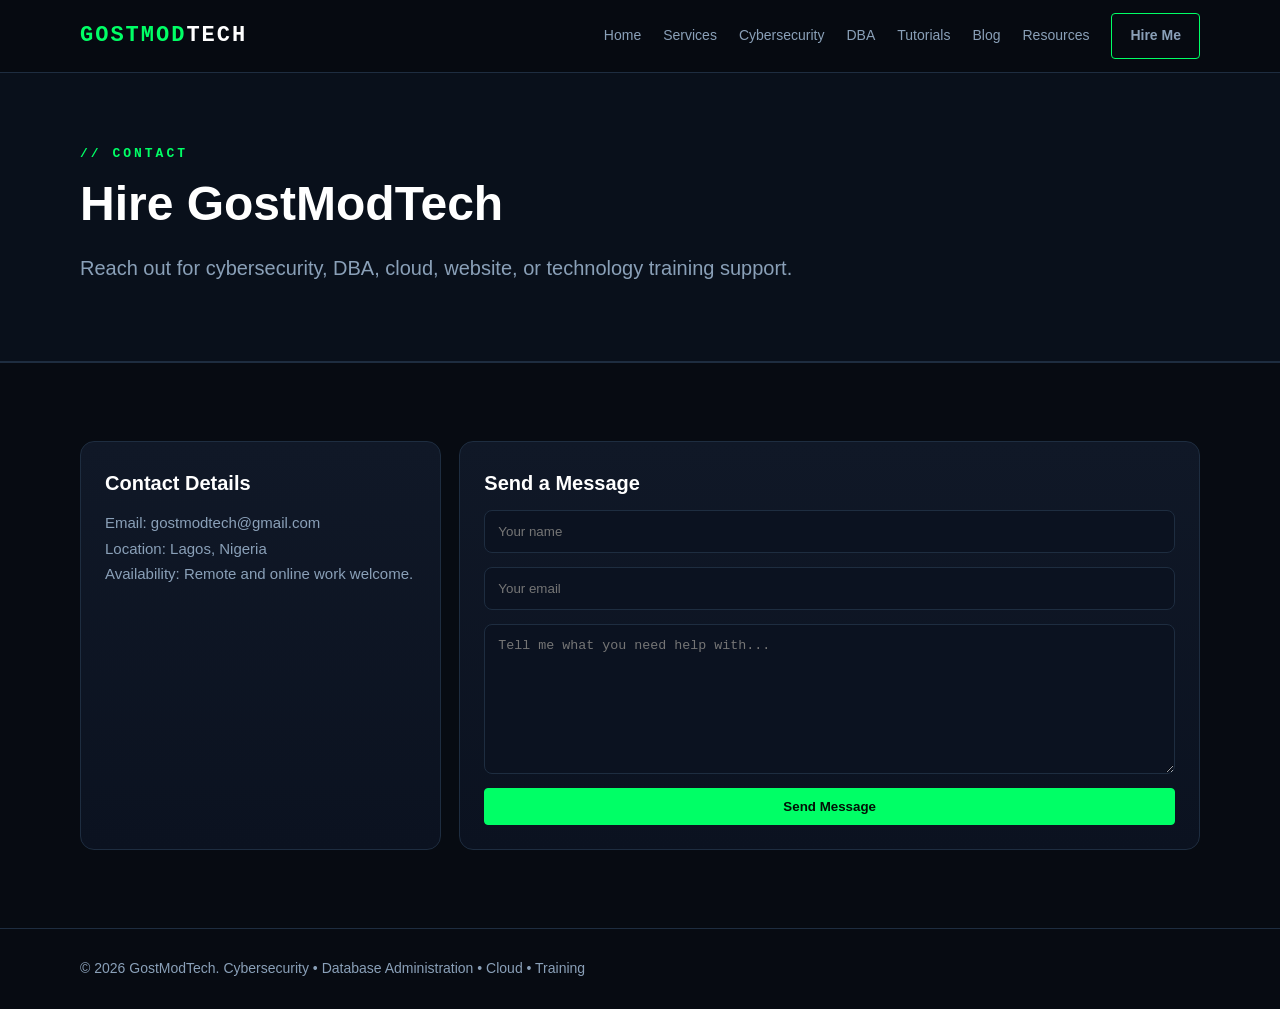
==== contact.html @ b6c2ae73 "Add files via upload" ====
<!doctype html>
<html lang="en">
<head>
<meta charset="utf-8">
<meta name="viewport" content="width=device-width,initial-scale=1">
<title>Contact | GostModTech</title>
<meta name="description" content="GostModTech offers cybersecurity, database administration, cloud, OSINT, and technology training content.">
<link rel="stylesheet" href="assets/css/style.css">
</head>
<body>

<header class="topbar"><div class="container nav">
<a class="logo" href="index.html">GOSTMOD<span>TECH</span></a>
<button class="mobile">Menu</button>
<nav class="menu">
<a href="index.html">Home</a>
<a href="services.html">Services</a>
<a href="cybersecurity.html">Cybersecurity</a>
<a href="dba.html">DBA</a>
<a href="tutorials.html">Tutorials</a>
<a href="blog.html">Blog</a>
<a href="resources.html">Resources</a>
<a class="btn" href="contact.html">Hire Me</a>
</nav></div></header>


<section class="page-hero"><div class="container"><div class="kicker">// Contact</div><h1>Hire GostModTech</h1><p class="lead">Reach out for cybersecurity, DBA, cloud, website, or technology training support.</p></div></section>
<section class="section"><div class="container grid">
 <div class="card"><h3>Contact Details</h3><p>Email: gostmodtech@gmail.com</p><p>Location: Lagos, Nigeria</p><p>Availability: Remote and online work welcome.</p></div>
 <div class="card" style="grid-column:span 2">
  <h3>Send a Message</h3>
  <form name="contact" method="POST" data-netlify="true" class="form">
   <input type="hidden" name="form-name" value="contact">
   <input name="name" placeholder="Your name" required>
   <input name="email" type="email" placeholder="Your email" required>
   <textarea name="message" placeholder="Tell me what you need help with..." required></textarea>
   <button class="btn fill" type="submit">Send Message</button>
  </form>
 </div>
</div></section>


<footer class="footer"><div class="container">© 2026 GostModTech. Cybersecurity • Database Administration • Cloud • Training</div></footer>
<script src="assets/js/main.js"></script>

</body>
</html>
---- assets/css/style.css ----
:root{
  --bg:#070b12;--bg2:#0d1320;--card:#101827;--card2:#0b1220;
  --text:#d8e6f3;--muted:#8aa0b8;--green:#00ff66;--green2:#00c853;
  --cyan:#38bdf8;--border:#1e2d40;--white:#ffffff;
}
*{box-sizing:border-box;margin:0;padding:0}
html{scroll-behavior:smooth}
body{font-family:Inter,Arial,sans-serif;background:var(--bg);color:var(--text);line-height:1.7}
a{color:inherit;text-decoration:none}
.container{width:min(1120px,92%);margin:auto}
.topbar{position:sticky;top:0;z-index:50;background:rgba(7,11,18,.92);backdrop-filter:blur(14px);border-bottom:1px solid var(--border)}
.nav{height:72px;display:flex;align-items:center;justify-content:space-between;gap:24px}
.logo{font-family:"Courier New",monospace;font-size:22px;font-weight:900;letter-spacing:2px;color:var(--green)}
.logo span{color:var(--white)}
.menu{display:flex;gap:22px;align-items:center}
.menu a{font-size:14px;color:var(--muted)}
.menu a:hover,.menu a.active{color:var(--green)}
.btn{display:inline-block;border:1px solid var(--green);padding:10px 18px;border-radius:4px;font-weight:700;color:var(--green)}
.btn.fill{background:var(--green);color:#021006}
.btn:hover{transform:translateY(-1px)}
.mobile{display:none;background:none;border:1px solid var(--border);color:var(--text);padding:8px 12px}
.hero{padding:95px 0 70px;background:
radial-gradient(circle at 75% 20%,rgba(0,255,102,.12),transparent 32%),
linear-gradient(180deg,#09101b 0%,#070b12 100%)}
.kicker{font-family:"Courier New",monospace;color:var(--green);letter-spacing:3px;font-weight:700;font-size:13px;text-transform:uppercase;margin-bottom:14px}
h1{font-size:clamp(38px,6vw,74px);line-height:1.05;color:var(--white);max-width:920px}
h1 span,.green{color:var(--green)}
.lead{font-size:20px;color:var(--muted);max-width:780px;margin:22px 0 30px}
.hero-grid{display:grid;grid-template-columns:1.25fr .75fr;gap:34px;align-items:center}
.terminal{background:#050913;border:1px solid var(--border);box-shadow:0 0 40px rgba(0,255,102,.08);border-radius:12px;overflow:hidden}
.term-head{background:#0f172a;padding:10px 14px;color:var(--muted);font-family:"Courier New",monospace;font-size:13px}
.term-body{padding:22px;font-family:"Courier New",monospace;color:#bfead1;font-size:14px}
.line{margin:10px 0}.prompt{color:var(--green)}
.stats{display:grid;grid-template-columns:repeat(4,1fr);gap:14px;margin-top:38px}
.stat{background:var(--card);border:1px solid var(--border);padding:18px;border-radius:10px}
.stat strong{display:block;color:var(--green);font-size:28px}.stat span{color:var(--muted);font-size:13px}
.section{padding:78px 0;border-top:1px solid var(--border)}
.section h2{font-size:36px;color:var(--white);margin-bottom:14px}
.section p.intro{color:var(--muted);max-width:760px;margin-bottom:34px}
.grid{display:grid;grid-template-columns:repeat(3,1fr);gap:18px}
.card{background:linear-gradient(180deg,var(--card),var(--card2));border:1px solid var(--border);border-radius:14px;padding:24px}
.card:hover{border-color:rgba(0,255,102,.55)}
.card h3{color:var(--white);margin-bottom:10px;font-size:20px}
.card p{color:var(--muted);font-size:15px}
.tag{display:inline-block;margin:14px 6px 0 0;padding:4px 9px;border:1px solid rgba(0,255,102,.25);color:var(--green);font-family:"Courier New",monospace;font-size:12px}
.cta{background:linear-gradient(135deg,rgba(0,255,102,.15),rgba(56,189,248,.08));border:1px solid var(--border);border-radius:18px;padding:36px;display:flex;justify-content:space-between;gap:20px;align-items:center}
.footer{border-top:1px solid var(--border);padding:28px 0;color:var(--muted);font-size:14px}
.form{display:grid;gap:14px}
input,textarea{width:100%;background:#0b1220;color:var(--text);border:1px solid var(--border);padding:13px;border-radius:8px}
textarea{min-height:150px}
.page-hero{padding:70px 0 46px;background:#09101b;border-bottom:1px solid var(--border)}
.page-hero h1{font-size:48px}.list{padding-left:18px;color:var(--muted)}.list li{margin:8px 0}
@media(max-width:850px){.hero-grid,.grid,.stats,.cta{grid-template-columns:1fr;display:grid}.menu{display:none}.menu.open{display:flex;position:absolute;top:72px;left:0;right:0;background:#070b12;flex-direction:column;padding:20px;border-bottom:1px solid var(--border)}.mobile{display:block}h1{font-size:42px}}
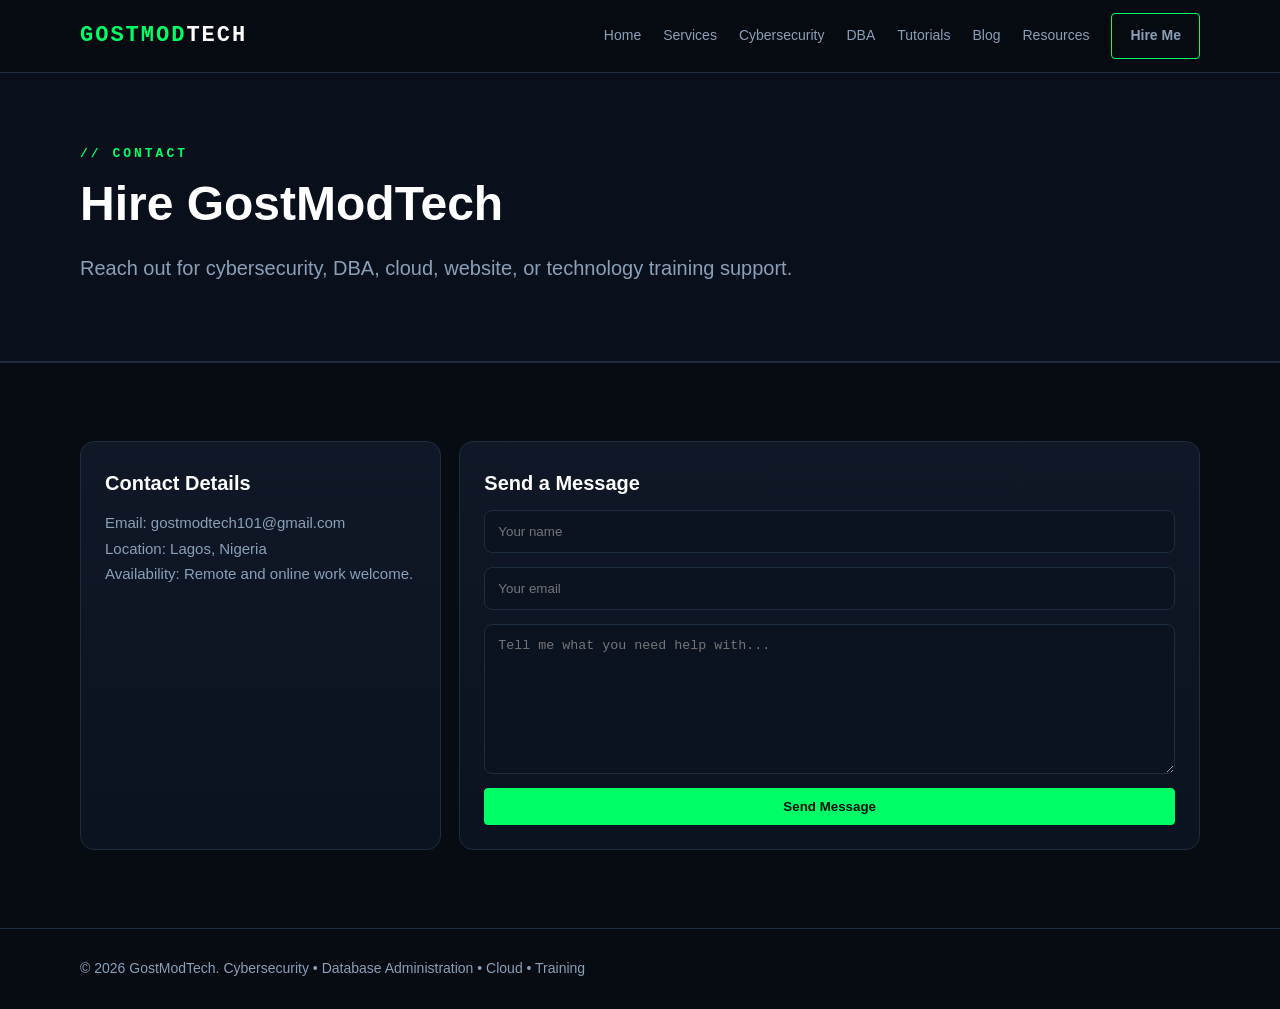
==== commit fb320071: "Modify contact details and form attributes Updated contact email and added honeypot field for spam p" ====
--- a/contact.html
+++ b/contact.html
@@ -26,10 +26,10 @@
 
 <section class="page-hero"><div class="container"><div class="kicker">// Contact</div><h1>Hire GostModTech</h1><p class="lead">Reach out for cybersecurity, DBA, cloud, website, or technology training support.</p></div></section>
 <section class="section"><div class="container grid">
- <div class="card"><h3>Contact Details</h3><p>Email: gostmodtech@gmail.com</p><p>Location: Lagos, Nigeria</p><p>Availability: Remote and online work welcome.</p></div>
+ <div class="card"><h3>Contact Details</h3><p>Email: gostmodtech101@gmail.com</p><p>Location: Lagos, Nigeria</p><p>Availability: Remote and online work welcome.</p></div>
  <div class="card" style="grid-column:span 2">
   <h3>Send a Message</h3>
-  <form name="contact" method="POST" data-netlify="true" class="form">
+  <form name="contact" method="POST" data-netlify="true" netlify-honeypot="bot-field" action="/thank-you.html" class="form">
    <input type="hidden" name="form-name" value="contact">
    <input name="name" placeholder="Your name" required>
    <input name="email" type="email" placeholder="Your email" required>
@@ -44,4 +44,4 @@
 <script src="assets/js/main.js"></script>
 
 </body>
-</html>+</html>
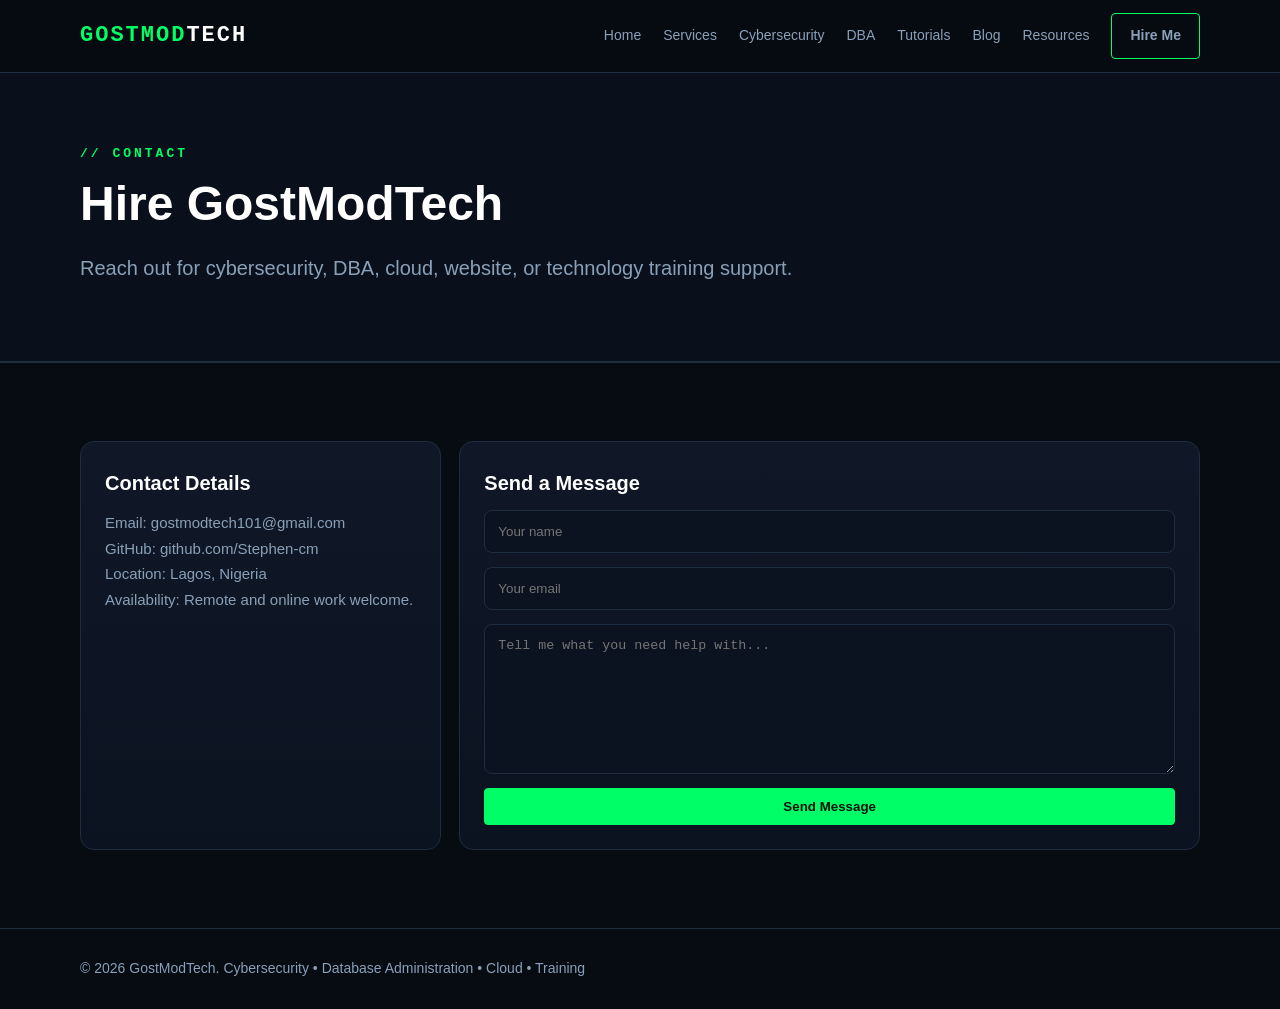
==== commit c7177d5d: "Add GitHub link to contact details section" ====
--- a/contact.html
+++ b/contact.html
@@ -26,7 +26,8 @@
 
 <section class="page-hero"><div class="container"><div class="kicker">// Contact</div><h1>Hire GostModTech</h1><p class="lead">Reach out for cybersecurity, DBA, cloud, website, or technology training support.</p></div></section>
 <section class="section"><div class="container grid">
- <div class="card"><h3>Contact Details</h3><p>Email: gostmodtech101@gmail.com</p><p>Location: Lagos, Nigeria</p><p>Availability: Remote and online work welcome.</p></div>
+ <div class="card"><h3>Contact Details</h3><p>Email: gostmodtech101@gmail.com</p><p>GitHub: <a href="https://github.com/Stephen-cm" target="_blank">github.com/Stephen-cm</a></p>
+<p>Location: Lagos, Nigeria</p><p>Availability: Remote and online work welcome.</p></div>
  <div class="card" style="grid-column:span 2">
   <h3>Send a Message</h3>
   <form name="contact" method="POST" data-netlify="true" netlify-honeypot="bot-field" action="/thank-you.html" class="form">
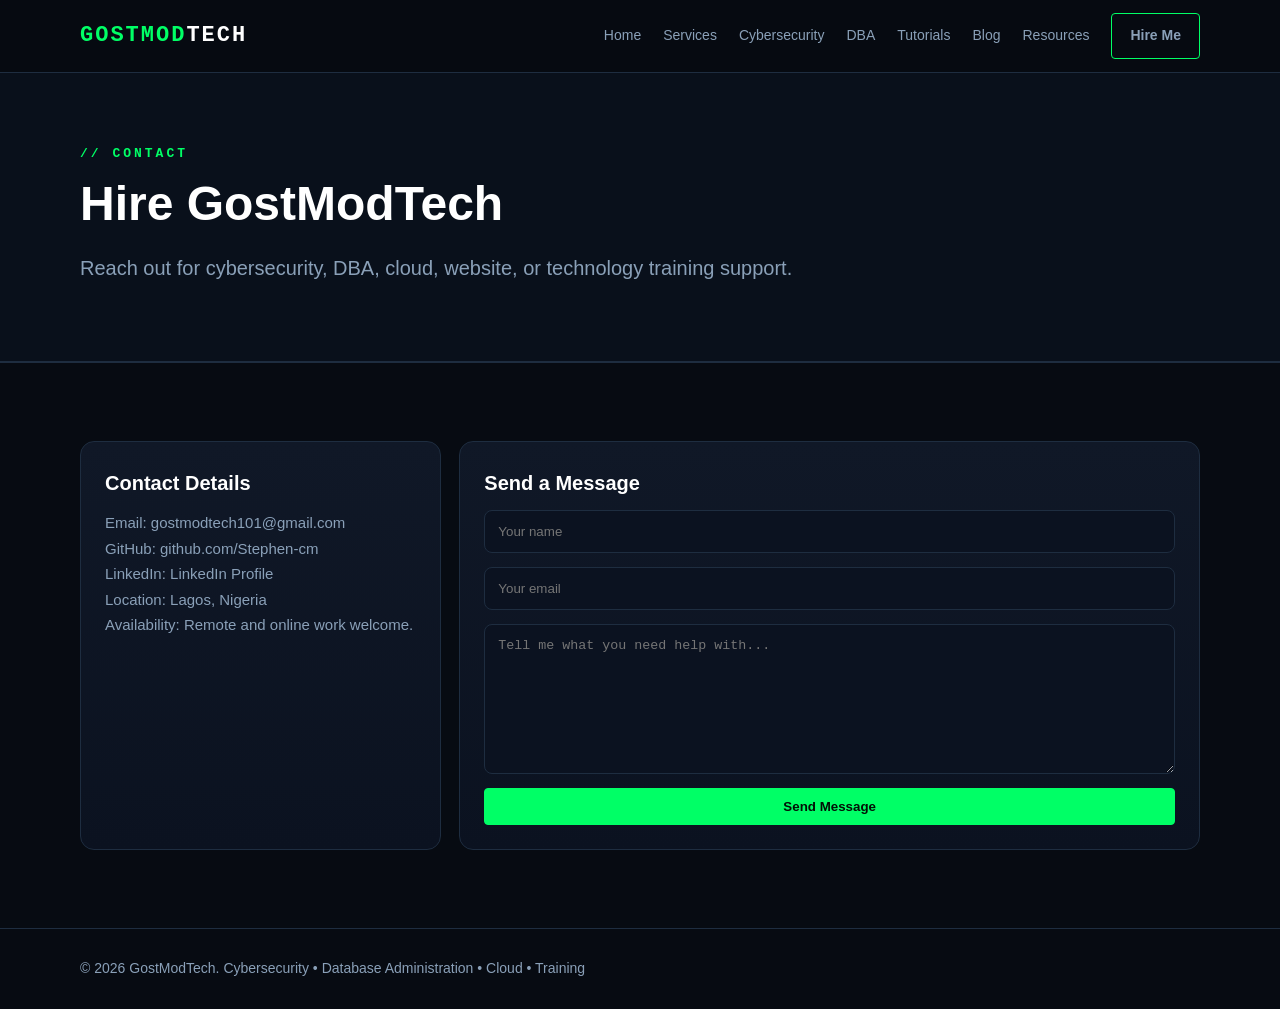
==== commit 1cb5fe66: "Add LinkedIn profile to contact information" ====
--- a/contact.html
+++ b/contact.html
@@ -27,7 +27,7 @@
 <section class="page-hero"><div class="container"><div class="kicker">// Contact</div><h1>Hire GostModTech</h1><p class="lead">Reach out for cybersecurity, DBA, cloud, website, or technology training support.</p></div></section>
 <section class="section"><div class="container grid">
  <div class="card"><h3>Contact Details</h3><p>Email: gostmodtech101@gmail.com</p><p>GitHub: <a href="https://github.com/Stephen-cm" target="_blank">github.com/Stephen-cm</a></p>
-<p>Location: Lagos, Nigeria</p><p>Availability: Remote and online work welcome.</p></div>
+<p>LinkedIn: <a href="https://www.linkedin.com/in/stephen-okojie-b1837b36b/" target="_blank">LinkedIn Profile</a></p><p>Location: Lagos, Nigeria</p><p>Availability: Remote and online work welcome.</p></div>
  <div class="card" style="grid-column:span 2">
   <h3>Send a Message</h3>
   <form name="contact" method="POST" data-netlify="true" netlify-honeypot="bot-field" action="/thank-you.html" class="form">
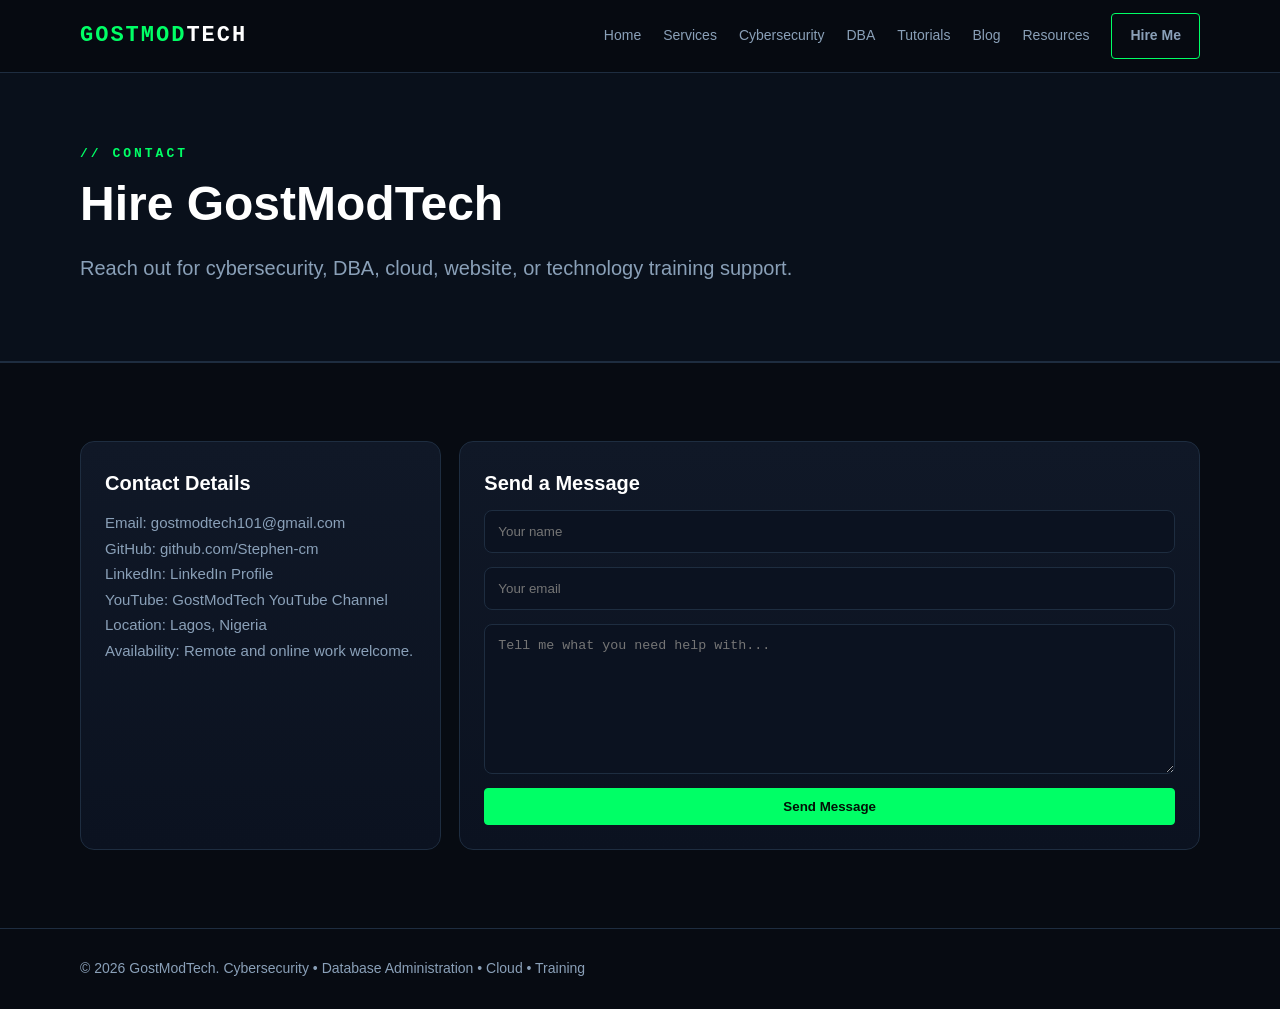
==== commit 1a90fe96: "Modify contact.html with new links and details Updated contact information and added YouTube link." ====
--- a/contact.html
+++ b/contact.html
@@ -27,7 +27,7 @@
 <section class="page-hero"><div class="container"><div class="kicker">// Contact</div><h1>Hire GostModTech</h1><p class="lead">Reach out for cybersecurity, DBA, cloud, website, or technology training support.</p></div></section>
 <section class="section"><div class="container grid">
  <div class="card"><h3>Contact Details</h3><p>Email: gostmodtech101@gmail.com</p><p>GitHub: <a href="https://github.com/Stephen-cm" target="_blank">github.com/Stephen-cm</a></p>
-<p>LinkedIn: <a href="https://www.linkedin.com/in/stephen-okojie-b1837b36b/" target="_blank">LinkedIn Profile</a></p><p>Location: Lagos, Nigeria</p><p>Availability: Remote and online work welcome.</p></div>
+<p>LinkedIn: <a href="https://www.linkedin.com/in/stephen-okojie-b1837b36b/" target="_blank">LinkedIn Profile</a></p><p>YouTube: <a href="https://www.youtube.com/@gostmod_tech" target="_blank">GostModTech YouTube Channel</a></p><p>Location: Lagos, Nigeria</p><p>Availability: Remote and online work welcome.</p></div>
  <div class="card" style="grid-column:span 2">
   <h3>Send a Message</h3>
   <form name="contact" method="POST" data-netlify="true" netlify-honeypot="bot-field" action="/thank-you.html" class="form">
